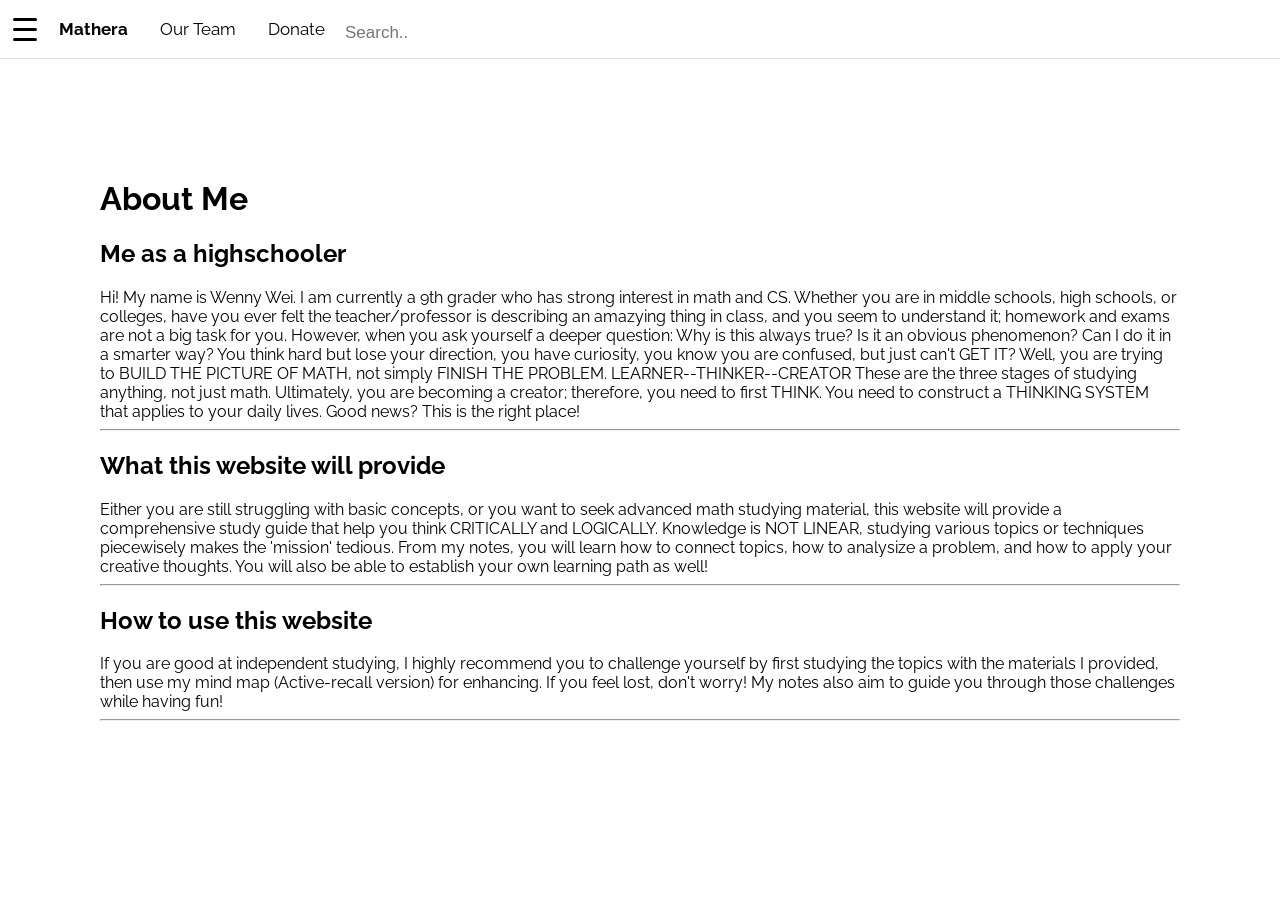
==== about.html @ 572a02be "first commit" ====
<!DOCTYPE html>
<html>
<head>
    <meta charset="UTF-8">
    <meta name="viewport" content="width=device-width, initial-scale=1.0">
<!--This is the title of the tab-->
    <title>Mathera | About</title>
    <link rel="stylesheet" href="style.css">

    <link rel="preconnect" href="https://fonts.googleapis.com">
    <link rel="preconnect" href="https://fonts.gstatic.com" crossorigin>
    <link href="https://fonts.googleapis.com/css2?family=Raleway:ital,wght@0,100..900;1,100..900&display=swap" rel="stylesheet">

</head>

<body>

<!--Here is my navigation bar-->
<div class="topnav">
    <div class="navbar">
    <button class="menu-btn" id="menuBtn" aria-label="Open menu">
        <span></span>
        <span></span>
        <span></span>
    </button>

    <div class="pill-nav">
        <a href="index.html" class="logo"> Mathera</a>
        <a href="team.html">Our Team</a>
        <a href="donate.html">Donate</a>
    </div>

    <ul class="nav-links" id="navLinks">
        <a href="learner_dashboard/ld_home.html">Learner Dashboard</a>
        <a href="math_blog/mb_home.html">Math Blog</a>
        <a href="programs/p_home.html">Programs</a>
        <a href="about.html">About</a>
    </ul>

        <input type="text" placeholder="Search..">
    </div>
</div>


  <!--Here is where the text start-->
    
    <div class="container_text">

        <h1>About Me</h1>
        <h2>Me as a highschooler</h2>

            <p1 style="text-align:center;">
                Hi! My name is Wenny Wei. I am currently a 9th grader who has strong interest in math and CS. 
                Whether you are in middle schools, high schools, or colleges, have you ever felt the teacher/professor
                is describing an amazying thing in class, and you seem to understand it; homework and exams are not a 
                big task for you. However, when you ask yourself a deeper question: Why is this always true?
                Is it an obvious phenomenon? Can I do it in a smarter way? You think hard but lose your direction, 
                you have curiosity, you know you are confused, but just can't GET IT?
                Well, you are trying to BUILD THE PICTURE OF MATH, not simply FINISH THE PROBLEM. LEARNER--THINKER--CREATOR
                These are the three stages of studying anything, not just math. Ultimately, you are becoming a creator; 
                therefore, you need to first THINK. You need to construct a THINKING SYSTEM that applies to your daily lives. 
                Good news? This is the
                right place!
                
            </p1>
            <hr>

        <h2>What this website will provide</h2>
            <p2 style="text-align:center;">
                Either you are still struggling with basic concepts, or you want to seek advanced math studying material, 
                this website will provide a comprehensive study guide that help you think CRITICALLY and LOGICALLY. 
                Knowledge is NOT LINEAR, studying various topics or techniques piecewisely makes the 'mission' tedious. 
                From my notes, you will learn how to connect topics, how to analysize a problem, and how to apply your creative thoughts.
                You will also be able to establish your own learning path as well!
                
            </p2>
            <hr>

        <h2>How to use this website</h2>
            <p3 style="text-align:center;">
                If you are good at independent studying, I highly recommend you to challenge yourself by first studying the topics with
                the materials I provided, then use my mind map (Active-recall version) for enhancing. If you feel lost, don't worry! My 
                notes also aim to guide you through those challenges while having fun! 
            </p3>
            <hr>
    </div>

  <script src="script.js"></script>

</body>
</html>
---- style.css ----
/* ============================================ Home page 1 =========================================== */

/* hero */

.hero {
  display: flex;
  justify-content: space-between;
  align-items: center;
  padding: 60px;
}

.hero-text {
  font-family: 'Raleway', sans-serif;
  padding-left: 120px;
  width: 50%;
}

.hero-text h1 {
  font-size: 90px;
  margin: 0;
}

.hero-text h2 {
  font-size: 36px;
  margin: 10px 0;
}

.hero-text p {
  font-size: 18px;
}

.hero-image {
  width: 40%;
  padding-right: 90px;
}

.hero-image img {
  width: 100%;
  height: auto;
}

/* --------------------------------- here are the three shortcuts to diff page ---------------------------------------*/

.column {
  flex:33.3%;
  padding:5px;
  }
    
.row {
  display: flex;
  }

.shortcut {
  padding:60px 40px;
}
  

/* ======================================== end of home page 1 ============================================== */

/* ================================================= id home page =================================================== */

/* ------------------------------------------- course box -------------------------------------------------- */

.center-img {
  display: block;
  margin-left: auto;
  margin-right: auto;
}


.courses-section {
  padding: 60px 40px;
  text-align: center;
}

.courses-section h2 {
  font-size: 2rem;
  margin-bottom: 30px;
}

.course-grid {
  display: grid;
  grid-template-columns: repeat(auto-fit, minmax(260px, 1fr));
  gap: 25px;
  max-width: 1100px;
  margin: 0 auto;
}

.course-box {
  display: block;
  text-decoration: none;
  color: black;
  background: white;
  border-radius: 18px;
  overflow: hidden;
  box-shadow: 0 4px 14px rgba(0, 0, 0, 0.12);
  transition: transform 0.25s ease, box-shadow 0.25s ease;
}

.course-box:hover {
  transform: translateY(-6px);
  box-shadow: 0 10px 24px rgba(0, 0, 0, 0.18);
}

.course-box img {
  width: 100%;
  height: 180px;
  object-fit: cover;
  display: block;
}

.course-content {
  padding: 20px;
  text-align: left;
}

.course-content h3 {
  margin: 0 0 10px;
  font-size: 1.3rem;
}

.course-content p {
  margin: 0;
  font-size: 0.98rem;
  line-height: 1.5;
  color: #444;
}

/* ---------------------------------------------------------------------------------------------------------- */








/* ================================================= Global setup  ================================================*/
/* ----------------------------------------- font ----------------------------------------------- */
.raleway-uniquifier {
    font-family: "Raleway", sans-serif;
    font-optical-sizing: auto;
    font-weight: weight;
    font-style: normal;
    }

body {
  font-family: 'Raleway', sans-serif;
}

/* @font-face {
  font-family: 'MyCustomFont';
  src: url('fonts/MyCustomFont-Regular.ttf') format('truetype');
} */


/* ------------------------------------ common layout ----------------------------------------------*/

.container_text{
  padding: 100px;
}

/* ------------------------------------------- navbar -------------------------------------------- */

body {
      margin: 0; 
      font-family: 'Raleway', sans-serif;
      /*this is the dist btwn the icon to the top edge of the web*/
    } /* this is the font of the bars*/

    /* Top bar, the region that lies the hamburger icon */
    .logo{
    font-size: 22px;
    font-weight: bold;
    text-decoration: none;
    color: black;
    margin: 0;
    }

    .navbar {
      display: flex;
      align-items: center;
      padding: 5px 5px; 
        /*padding describes the position of the icon inside the navbar */
      background: rgb(255, 255, 255);
      border-bottom: 1px solid #ddd;
      position: relative;
    }

    .pill-nav a {
      display: inline-block;
      color: black;
      text-align: center;
      padding: 14px;
      text-decoration: none;
      font-size: 17px;
      border-radius: 5px;
    }

    .pill-nav a:hover {
      background-color: #ddd;
      color: black;
    }

    .pill-nav a.active {
      background-color: dodgerblue;
      color: white;
    }    

    /* Hamburger button */
    .menu-btn {
      width: 40px;
      height: 40px;
      border: none;
      background: none;
      cursor: pointer;

      display: flex;
      flex-direction: column;
      justify-content: center;
      align-items: center;

      gap: 7px;
      padding: 0; 
    }

    .menu-btn span {
      display: block;
      height: 3px; /*how 'thick' the lines are*/
      width: 24px;
      background: black;
      border-radius: 2px;
      } 

    .menu-btn:hover span {
      background: #1e88e5;
      }

    /* Hidden menu */
    .nav-links {
      display: none;
      flex-direction: column;
      background: white;
      position: absolute;
      top: 80px;    /* this is the location/position of the hidden menu*/
      left: 20px;
      width: 180px;
      border: 1px solid #ddd;
      box-shadow: 0 4px 10px rgba(0,0,0,0.1);
    }

    .nav-links a {
      padding: 12px 16px;
      text-decoration: none;
      color: black;
      border-bottom: 1px solid #eee;
    }

    .nav-links a:hover {
      background: #f5f5f5;
    }

    .nav-links.show {
      display: flex;
    }
    
    .topnav input[type=text] {
      float: right;
      padding: 6px;
      border: none;
      margin-top: 8px;
      margin-right: 16px;
      font-size: 17px;
    }
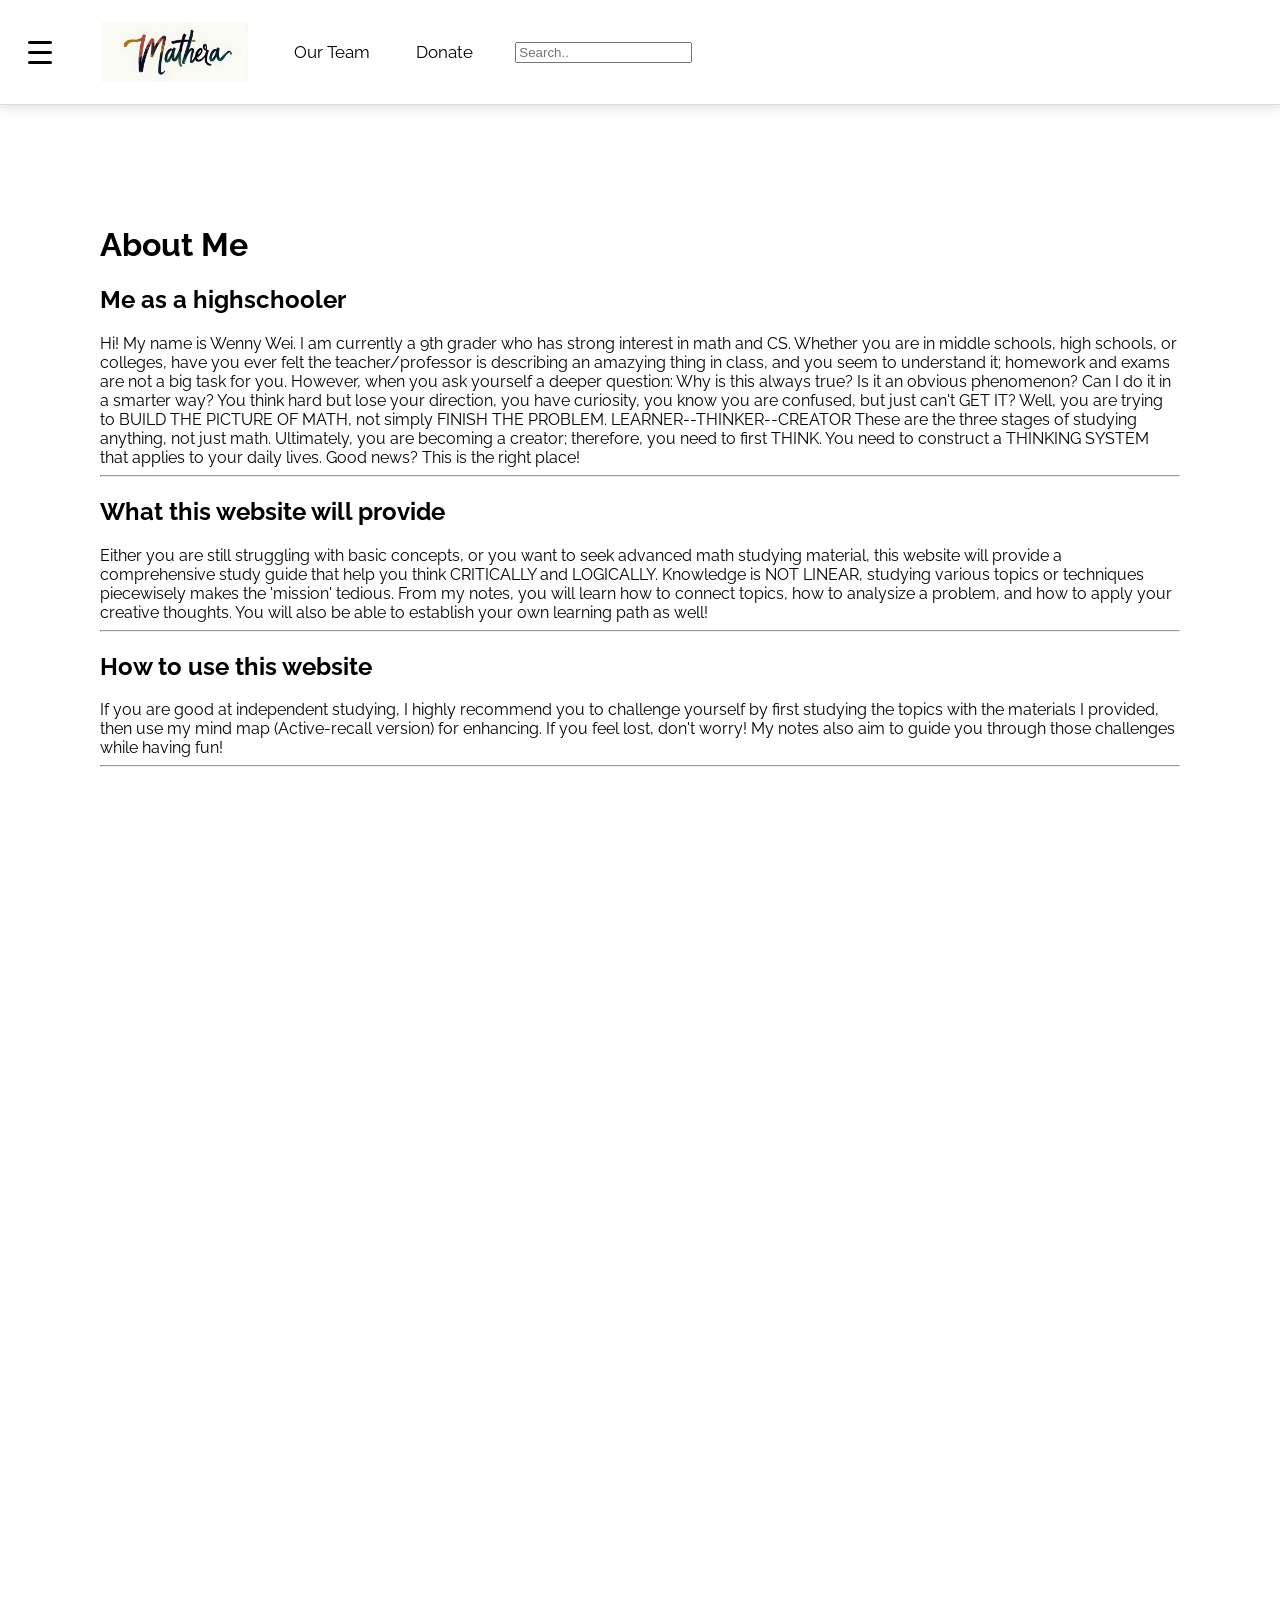
==== commit 974fba3a: "update global navbar" ====
--- a/about.html
+++ b/about.html
@@ -10,36 +10,39 @@
     <link rel="preconnect" href="https://fonts.googleapis.com">
     <link rel="preconnect" href="https://fonts.gstatic.com" crossorigin>
     <link href="https://fonts.googleapis.com/css2?family=Raleway:ital,wght@0,100..900;1,100..900&display=swap" rel="stylesheet">
+    <link href="images/mathera_favicon.png" rel="icon" type="image/png">
 
 </head>
 
 <body>
 
 <!--Here is my navigation bar-->
-<div class="topnav">
+
     <div class="navbar">
-    <button class="menu-btn" id="menuBtn" aria-label="Open menu">
-        <span></span>
-        <span></span>
-        <span></span>
-    </button>
+        <button class="menu-btn" id="menuBtn" aria-label="Open menu">
+            <span></span>
+            <span></span>
+            <span></span>
+        </button>
 
-    <div class="pill-nav">
-        <a href="index.html" class="logo"> Mathera</a>
-        <a href="team.html">Our Team</a>
-        <a href="donate.html">Donate</a>
+        <div class="pill-nav">
+            <a href="index.html" class="logo"> 
+                <img src="images/mathera_logo.png" alt="Mathera Logo">
+            </a>
+            <a href="team.html">Our Team</a>
+            <a href="donate.html">Donate</a>
+        </div>
+
+        <ul class="nav-links" id="navLinks">
+            <a href="learner_dashboard/ld_home.html">Learner Dashboard</a>
+            <a href="math_blog/mb_home.html">Math Blog</a>
+            <a href="programs/p_home.html">Programs</a>
+            <a href="about.html">About</a>
+        </ul>
+
+            <input type="text" placeholder="Search..">
     </div>
 
-    <ul class="nav-links" id="navLinks">
-        <a href="learner_dashboard/ld_home.html">Learner Dashboard</a>
-        <a href="math_blog/mb_home.html">Math Blog</a>
-        <a href="programs/p_home.html">Programs</a>
-        <a href="about.html">About</a>
-    </ul>
-
-        <input type="text" placeholder="Search..">
-    </div>
-</div>
 
 
   <!--Here is where the text start-->
--- a/style.css
+++ b/style.css
@@ -1,43 +1,365 @@
+/* ================================================= Global setup  ================================================*/
+/* ----------------------------------------- font ----------------------------------------------- */
+.raleway-uniquifier {
+    font-family: "Raleway", sans-serif;
+    font-optical-sizing: auto;
+    font-weight: weight;
+    font-style: normal;
+    }
+
+body {
+  font-family: 'Raleway', sans-serif;
+}
+/* --------------------------------------------- logo -------------------------------------- */
+
+.logo img {
+  height: 50px;   /* adjust this */
+  width: auto;
+  display: block;
+}
+/* ------------------------------------ common layout ----------------------------------------------*/
+
+.container_text{
+  padding: 100px;
+}
+
+/* ------------------------------------------- navbar -------------------------------------------- */
+
+body {
+      margin: 0; 
+      font-family: 'Raleway', sans-serif;
+      height: 2000px;
+      /*this is the dist btwn the icon to the top edge of the web*/
+    } /* this is the font of the bars*/
+
+    /* Top bar, the region that lies the hamburger icon */
+    
+
+    .navbar {
+      position: sticky;
+      top: 0;
+      display: flex;
+      align-items: center;
+      gap: 24px;
+      padding: 10px 20px;
+      background: white;
+      border-bottom: 1px solid #ddd;
+      z-index: 1000;
+      box-shadow: 0 2px 12px rgba(0, 0, 0, 0.15);
+    }
+
+    .logo {
+      display: flex;
+      align-items: center;
+      text-decoration: none;
+    }
+
+    .logo img {
+      height: 60px;
+      width: auto;
+      display: block;
+    }
+
+    .pill-nav {
+      display: flex;
+      align-items: center;
+      gap: 10px;
+    }
+
+    .pill-nav a {
+      display: inline-flex;
+      align-items: center;
+      justify-content: center;
+      color: black;
+      text-align: center;
+      padding: 12px 18px;
+      text-decoration: none;
+      font-size: 17px;
+      border-radius: 999px;
+    }
+
+    .pill-nav a:hover {
+      background-color: #ddd;
+      color: black;
+    }
+
+    .menu-btn {
+      width: 40px;
+      height: 40px;
+      border: none;
+      background: none;
+      cursor: pointer;
+      display: flex;
+      flex-direction: column;
+      justify-content: center;
+      align-items: center;
+      gap: 7px;
+      padding: 0;
+      flex-shrink: 0;
+    }
+
+    .menu-btn span {
+      display: block;
+      height: 3px;
+      width: 24px;
+      background: black;
+      border-radius: 2px;
+    }
+
+    .menu-btn:hover span {
+      background: #1e88e5;
+    }
+
+    .nav-links {
+      display: none;
+      flex-direction: column;
+      background: white;
+      position: absolute;
+      top: 80px;
+      left: 20px;
+      width: 180px;
+      border: 1px solid #ddd;
+      box-shadow: 0 4px 10px rgba(0,0,0,0.1);
+    }
+
+    .nav-links a {
+      padding: 12px 16px;
+      text-decoration: none;
+      color: black;
+      border-bottom: 1px solid #eee;
+    }
+
+    .nav-links a:hover {
+      background: #f5f5f5;
+    }
+
+    .nav-links.show {
+      display: flex;
+    }
+
+    .search-box {
+      margin-left: auto;
+      display: flex;
+      align-items: center;
+    }
+
+    .search-box input[type="text"] {
+      padding: 8px 14px;
+      border: none;
+      outline: none;
+      font-size: 17px;
+      background: transparent;
+    }
+
 /* ============================================ Home page 1 =========================================== */
 
-/* hero */
+/* hero part! */
+
+/* ------------ Animation -----------------*/
+
+.hero-title,
+.hero-subtitle,
+.hero-text-p,
+.hero-image {
+  opacity: 0;
+  transform: translateY(30px);
+  animation: fadeUp 1s ease forwards;
+}
+
+.hero-subtitle {
+  animation-delay: 0.35s;
+}
+
+.hero-text-p{
+  animation-delay: 0.5s;
+}
+
+@keyframes fadeUp {
+  to {
+    opacity: 1;
+    transform: translateY(0);
+  }
+}
+/* ------------------------ */
 
 .hero {
+  min-height: 100vh;
   display: flex;
+  align-items: center;
+  padding: 40px 8%;
+  background: linear-gradient(135deg, rgba(219,234,254,0.95), rgba(96,165,250,0.9));
+  position: relative;
+}
+
+.hero-content {
+  width: 100%;
+  max-width: 1200px;
+  margin: 0 auto;
+  display: flex;
+  align-items: center;
   justify-content: space-between;
-  align-items: center;
-  padding: 60px;
+  gap: 60px;
+  position: relative;
+  z-index: 1;
 }
 
 .hero-text {
   font-family: 'Raleway', sans-serif;
   padding-left: 120px;
   width: 50%;
-}
-
-.hero-text h1 {
-  font-size: 90px;
-  margin: 0;
-}
-
-.hero-text h2 {
-  font-size: 36px;
-  margin: 10px 0;
+  flex: 1;
+}
+
+.hero-title {
+  font-size: 3.2rem;
+  line-height: 1.15;
+  font-weight: 800;
+  color: #0f172a;
+  margin-bottom: 20px;
+  max-width: 600px;
+}
+
+.hero-subtitle {
+  font-size: 1.3rem;
+  line-height: 1.8;
+  color: #1e3a8a;
+  max-width: 560px;
+  margin-bottom: 30px;
 }
 
 .hero-text p {
   font-size: 18px;
 }
 
+
 .hero-image {
-  width: 40%;
-  padding-right: 90px;
+  flex: 1;
+  display: flex;
+  justify-content: center;
 }
 
 .hero-image img {
   width: 100%;
+  max-width: 430px;
   height: auto;
-}
+  display: block;
+}
+.hero-wave {
+  position: absolute;
+  bottom: 0;
+  left: 0;
+  width: 100%;
+  line-height: 0;
+}
+
+.hero-wave svg {
+  display: block;
+  width: 100%;
+  height: 120px;
+}
+
+.hero-wave path {
+  fill: white; /* same as page 2 background */
+}
+/* ----------------------------------- intro img slide show ---------------------------------------------*/
+
+* {box-sizing: border-box}
+body {
+  margin:0
+}
+
+.mySlides img {
+  display: block;
+  margin: auto;
+  max-width: 800px;
+  object-fit: cover;
+}
+/* Slideshow container */
+.slideshow-container {
+  max-width: 1000px;
+  position: relative;
+  margin: auto;
+}
+
+/* Next & previous buttons */
+.prev, .next {
+  cursor: pointer;
+  position: absolute;
+  top: 50%;
+  width: auto;
+  padding: 16px;
+  margin-top: -22px;
+  color: rgb(125, 186, 255);
+  font-weight: bold;
+  font-size: 18px;
+  transition: 0.6s ease;
+  border-radius: 0 5px 5px 0;
+  user-select: none;
+}
+
+/* Position the "next button" to the right */
+.next {
+  right: 0;
+  border-radius: 3px 0 0 3px;
+}
+
+/* On hover, add a black background color with a little bit see-through */
+.prev:hover, .next:hover {
+  background-color: rgba(159, 159, 159, 0.8);
+}
+
+/* Caption text */
+.text {
+  color: #f2f2f2;
+  font-size: 15px;
+  padding: 8px 12px;
+  position: absolute;
+  bottom: 8px;
+  width: 100%;
+  text-align: center;
+}
+
+/* Number text (1/3 etc) */
+.numbertext {
+  color: #f2f2f2;
+  font-size: 12px;
+  padding: 8px 12px;
+  position: absolute;
+  top: 0;
+}
+
+/* The dots/bullets/indicators */
+.dot {
+  cursor: pointer;
+  height: 15px;
+  width: 15px;
+  margin: 0 2px;
+  background-color: #bbb;
+  border-radius: 50%;
+  display: inline-block;
+  transition: background-color 0.6s ease;
+}
+
+.active, .dot:hover {
+  background-color: #717171;
+}
+
+/* Fading animation */
+.fade {
+  animation-name: fade;
+  animation-duration: 1.5s;
+}
+
+@keyframes fade {
+  from {opacity: .4} 
+  to {opacity: 1}
+}
+
+/* On smaller screens, decrease text size */
+@media only screen and (max-width: 300px) {
+  .prev, .next,.text {font-size: 11px}
+}
+
 
 /* --------------------------------- here are the three shortcuts to diff page ---------------------------------------*/
 
@@ -135,143 +457,3 @@
 
 
 
-/* ================================================= Global setup  ================================================*/
-/* ----------------------------------------- font ----------------------------------------------- */
-.raleway-uniquifier {
-    font-family: "Raleway", sans-serif;
-    font-optical-sizing: auto;
-    font-weight: weight;
-    font-style: normal;
-    }
-
-body {
-  font-family: 'Raleway', sans-serif;
-}
-
-/* @font-face {
-  font-family: 'MyCustomFont';
-  src: url('fonts/MyCustomFont-Regular.ttf') format('truetype');
-} */
-
-
-/* ------------------------------------ common layout ----------------------------------------------*/
-
-.container_text{
-  padding: 100px;
-}
-
-/* ------------------------------------------- navbar -------------------------------------------- */
-
-body {
-      margin: 0; 
-      font-family: 'Raleway', sans-serif;
-      /*this is the dist btwn the icon to the top edge of the web*/
-    } /* this is the font of the bars*/
-
-    /* Top bar, the region that lies the hamburger icon */
-    .logo{
-    font-size: 22px;
-    font-weight: bold;
-    text-decoration: none;
-    color: black;
-    margin: 0;
-    }
-
-    .navbar {
-      display: flex;
-      align-items: center;
-      padding: 5px 5px; 
-        /*padding describes the position of the icon inside the navbar */
-      background: rgb(255, 255, 255);
-      border-bottom: 1px solid #ddd;
-      position: relative;
-    }
-
-    .pill-nav a {
-      display: inline-block;
-      color: black;
-      text-align: center;
-      padding: 14px;
-      text-decoration: none;
-      font-size: 17px;
-      border-radius: 5px;
-    }
-
-    .pill-nav a:hover {
-      background-color: #ddd;
-      color: black;
-    }
-
-    .pill-nav a.active {
-      background-color: dodgerblue;
-      color: white;
-    }    
-
-    /* Hamburger button */
-    .menu-btn {
-      width: 40px;
-      height: 40px;
-      border: none;
-      background: none;
-      cursor: pointer;
-
-      display: flex;
-      flex-direction: column;
-      justify-content: center;
-      align-items: center;
-
-      gap: 7px;
-      padding: 0; 
-    }
-
-    .menu-btn span {
-      display: block;
-      height: 3px; /*how 'thick' the lines are*/
-      width: 24px;
-      background: black;
-      border-radius: 2px;
-      } 
-
-    .menu-btn:hover span {
-      background: #1e88e5;
-      }
-
-    /* Hidden menu */
-    .nav-links {
-      display: none;
-      flex-direction: column;
-      background: white;
-      position: absolute;
-      top: 80px;    /* this is the location/position of the hidden menu*/
-      left: 20px;
-      width: 180px;
-      border: 1px solid #ddd;
-      box-shadow: 0 4px 10px rgba(0,0,0,0.1);
-    }
-
-    .nav-links a {
-      padding: 12px 16px;
-      text-decoration: none;
-      color: black;
-      border-bottom: 1px solid #eee;
-    }
-
-    .nav-links a:hover {
-      background: #f5f5f5;
-    }
-
-    .nav-links.show {
-      display: flex;
-    }
-    
-    .topnav input[type=text] {
-      float: right;
-      padding: 6px;
-      border: none;
-      margin-top: 8px;
-      margin-right: 16px;
-      font-size: 17px;
-    }
-
-
-    
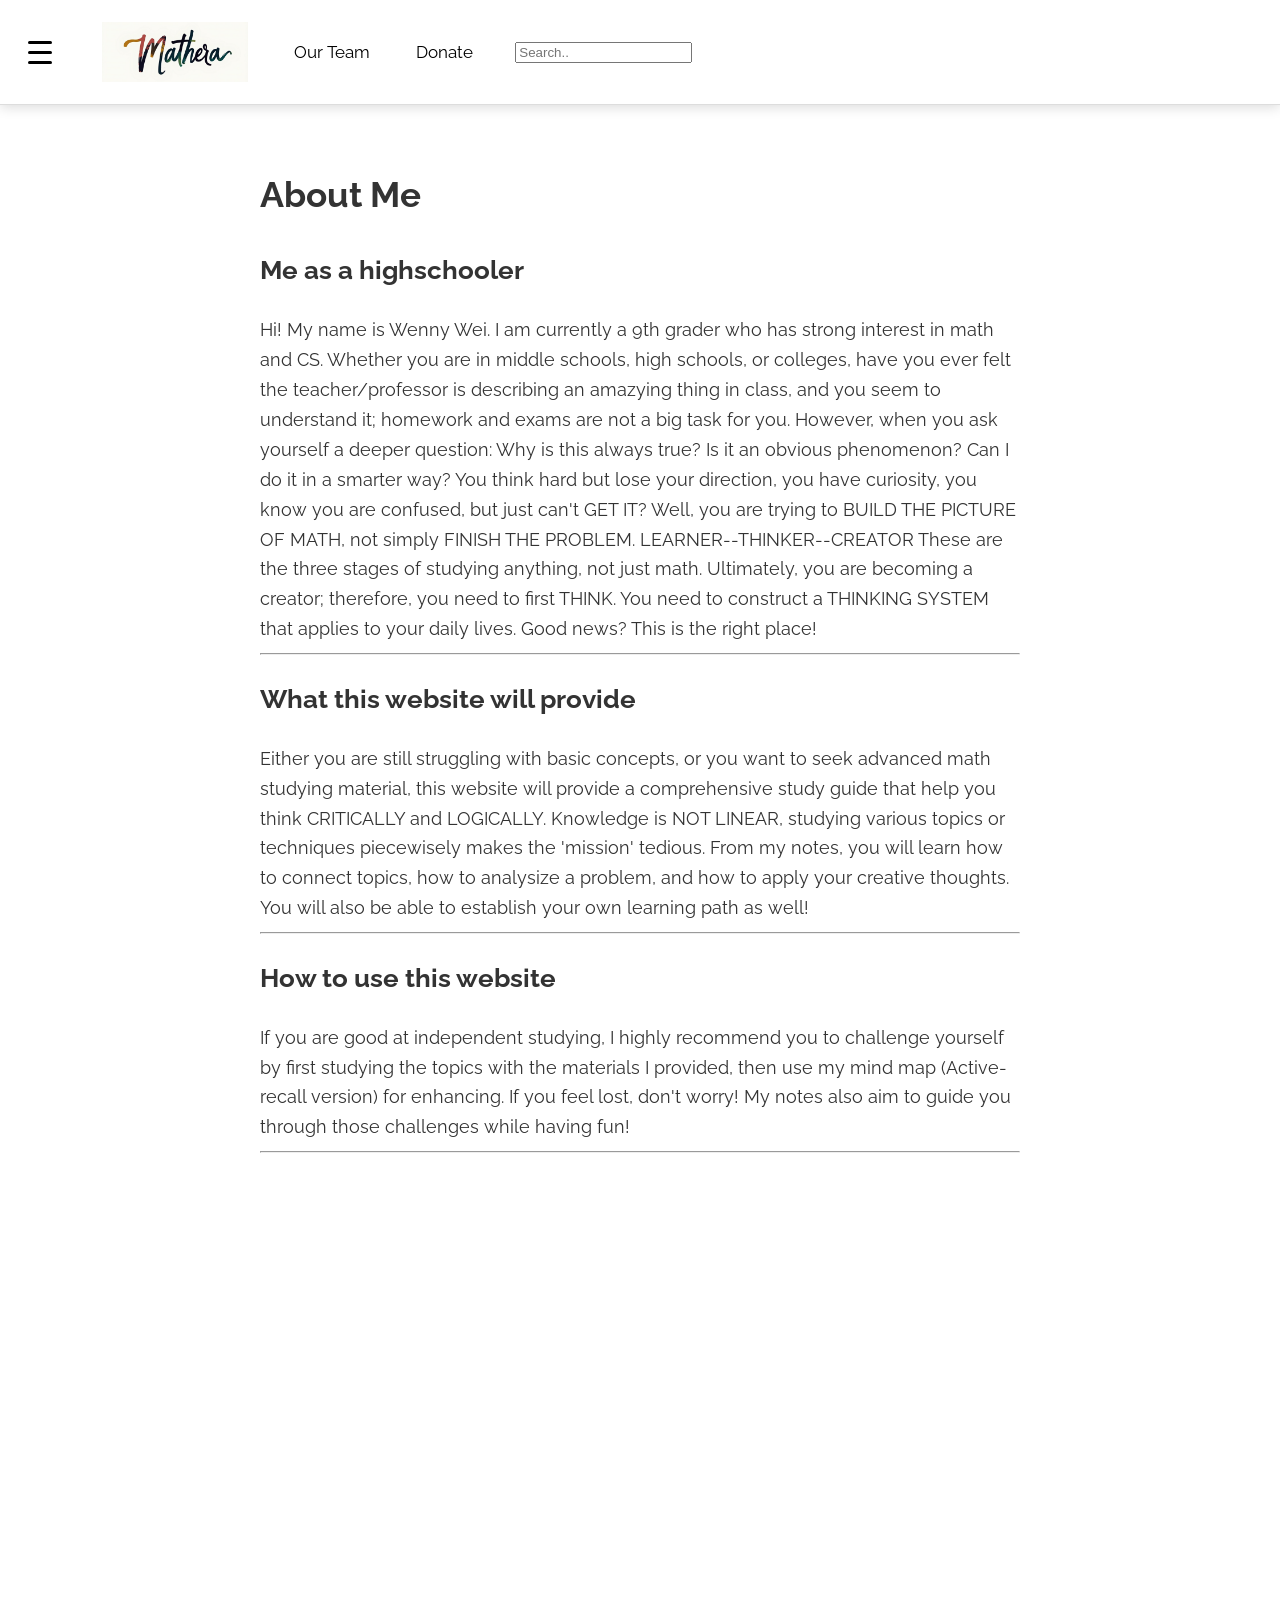
==== commit 8c88ed91: "context" ====
--- a/about.html
+++ b/about.html
@@ -47,7 +47,7 @@
 
   <!--Here is where the text start-->
     
-    <div class="container_text">
+    <div class="text-container">
 
         <h1>About Me</h1>
         <h2>Me as a highschooler</h2>
--- a/style.css
+++ b/style.css
@@ -19,8 +19,16 @@
 }
 /* ------------------------------------ common layout ----------------------------------------------*/
 
-.container_text{
-  padding: 100px;
+.text-container{
+  max-width: 800px;        /* controls width */
+  margin: 60px auto;       /* center + vertical spacing */
+  padding: 0 20px;         /* space on small screens */
+
+  font-size: 1.1rem;
+  line-height: 1.7;
+
+  color: #333;
+  text-align: left;
 }
 
 /* ------------------------------------------- navbar -------------------------------------------- */
@@ -262,118 +270,191 @@
   fill: white; /* same as page 2 background */
 }
 /* ----------------------------------- intro img slide show ---------------------------------------------*/
-
-* {box-sizing: border-box}
+/* below can be used to test space in between sections */
+/* * {
+  outline: 1px solid red;
+} */
+
+* {
+  box-sizing: border-box;
+}
+
 body {
-  margin:0
-}
-
-.mySlides img {
-  display: block;
-  margin: auto;
-  max-width: 800px;
+  margin: 0;
+}
+
+/* whole section: slideshow left, text right */
+.intro-section {
+  display: flex;
+  justify-content: space-between;
+  align-items: center;
+  gap: 60px;
+  padding: 80px;
+  background: white;
+  padding-bottom: 10px;
+}
+
+/* left side */
+.intro-left {
+  flex: 1;
+  display: flex;
+  justify-content: center;
+}
+
+/* right side */
+.intro-right {
+  flex: 1;
+  max-width: 420px;
+}
+
+.intro-right h2 {
+  font-size: 2rem;
+  margin-bottom: 20px;
+}
+
+.intro-right p {
+  font-size: 1rem;
+  line-height: 1.7;
+  color: #444;
+  margin-bottom: 16px;
+}
+
+/* slideshow box */
+.slideshow-container {
+  width: 100%;
+  max-width: 500px;
+  position: relative;
+}
+
+/* each slide */
+.slide {
+  display: none;
+  width: 100%;
+}
+
+/* image */
+.slide img {
+  width: 100%;
+  height: 320px;
   object-fit: cover;
-}
-/* Slideshow container */
-.slideshow-container {
-  max-width: 1000px;
-  position: relative;
-  margin: auto;
-}
-
-/* Next & previous buttons */
-.prev, .next {
-  cursor: pointer;
-  position: absolute;
-  top: 50%;
-  width: auto;
-  padding: 16px;
-  margin-top: -22px;
-  color: rgb(125, 186, 255);
-  font-weight: bold;
-  font-size: 18px;
-  transition: 0.6s ease;
-  border-radius: 0 5px 5px 0;
-  user-select: none;
-}
-
-/* Position the "next button" to the right */
-.next {
-  right: 0;
-  border-radius: 3px 0 0 3px;
-}
-
-/* On hover, add a black background color with a little bit see-through */
-.prev:hover, .next:hover {
-  background-color: rgba(159, 159, 159, 0.8);
-}
-
-/* Caption text */
-.text {
-  color: #f2f2f2;
-  font-size: 15px;
-  padding: 8px 12px;
-  position: absolute;
-  bottom: 8px;
-  width: 100%;
+  border-radius: 20px;
+  display: block;
+}
+
+/* caption under image */
+.caption {
   text-align: center;
-}
-
-/* Number text (1/3 etc) */
-.numbertext {
-  color: #f2f2f2;
-  font-size: 12px;
-  padding: 8px 12px;
-  position: absolute;
-  top: 0;
-}
-
-/* The dots/bullets/indicators */
+  margin-top: 14px;
+  font-size: 1rem;
+  color: #333;
+}
+
+/* dots area */
+.dots-container {
+  text-align: center;
+  margin-top: 18px;
+}
+
 .dot {
   cursor: pointer;
-  height: 15px;
-  width: 15px;
-  margin: 0 2px;
-  background-color: #bbb;
+  height: 12px;
+  width: 12px;
+  margin: 0 6px;
+  background-color: #c7c7c7;
   border-radius: 50%;
   display: inline-block;
-  transition: background-color 0.6s ease;
-}
-
-.active, .dot:hover {
-  background-color: #717171;
-}
-
-/* Fading animation */
+  transition: background-color 0.3s ease;
+}
+
+.dot.active {
+  background-color: #555;
+}
+
+/* fade effect */
 .fade {
-  animation-name: fade;
-  animation-duration: 1.5s;
-}
-
-@keyframes fade {
-  from {opacity: .4} 
-  to {opacity: 1}
-}
-
-/* On smaller screens, decrease text size */
-@media only screen and (max-width: 300px) {
-  .prev, .next,.text {font-size: 11px}
+  animation: fadeEffect 1.2s ease;
+}
+
+@keyframes fadeEffect {
+  from { opacity: 0.4; }
+  to { opacity: 1; }
+}
+
+/* mobile */
+@media (max-width: 900px) {
+  .intro-section {
+    flex-direction: column;
+    padding: 50px 24px;
+    gap: 40px;
+  }
+
+  .intro-right {
+    max-width: 100%;
+    text-align: center;
+  }
+
+  .slide img {
+    height: 260px;
+  }
+}
+
+/* --------------------------------- hero slogan ------------------------------------- */
+.quote-box {
+  position: relative;
+  padding: 90px 110px;
+  font-size: 1.2rem;
+  margin: 80px auto;
+  color: #333333;
+  max-width: 900px;
+  padding-top: 0;
+  padding-bottom: 0;
+}
+
+.quote-box::before,
+.quote-box::after {
+  position: absolute;
+  font-size: 120px;
+  color: rgba(0, 0, 0, 1);
+  font-family: Georgia, serif;
+}
+
+.quote-box::before {
+  content: "“";
+  top: 0;
+  left: 30px;
+}
+
+.quote-box::after {
+  content: "”";
+  bottom: 0;
+  right: 30px;
+}
+
+.quote-box p {
+  margin: 0;
+  text-align: center;
+  font-style: italic;
+  font-size: 1.8rem;
+  color: #444;
 }
 
 
 /* --------------------------------- here are the three shortcuts to diff page ---------------------------------------*/
 
 .column {
-  flex:33.3%;
-  padding:5px;
-  }
+  flex:none;
+  text-align: center;
+}
     
 .row {
   display: flex;
+  justify-content: center;   /* ⭐ centers horizontally */
+  align-items: center;       /* optional: vertical alignment */
+  gap: 170px;
   }
 
 .shortcut {
-  padding:60px 40px;
+  padding:20px 40px;
 }
   
 
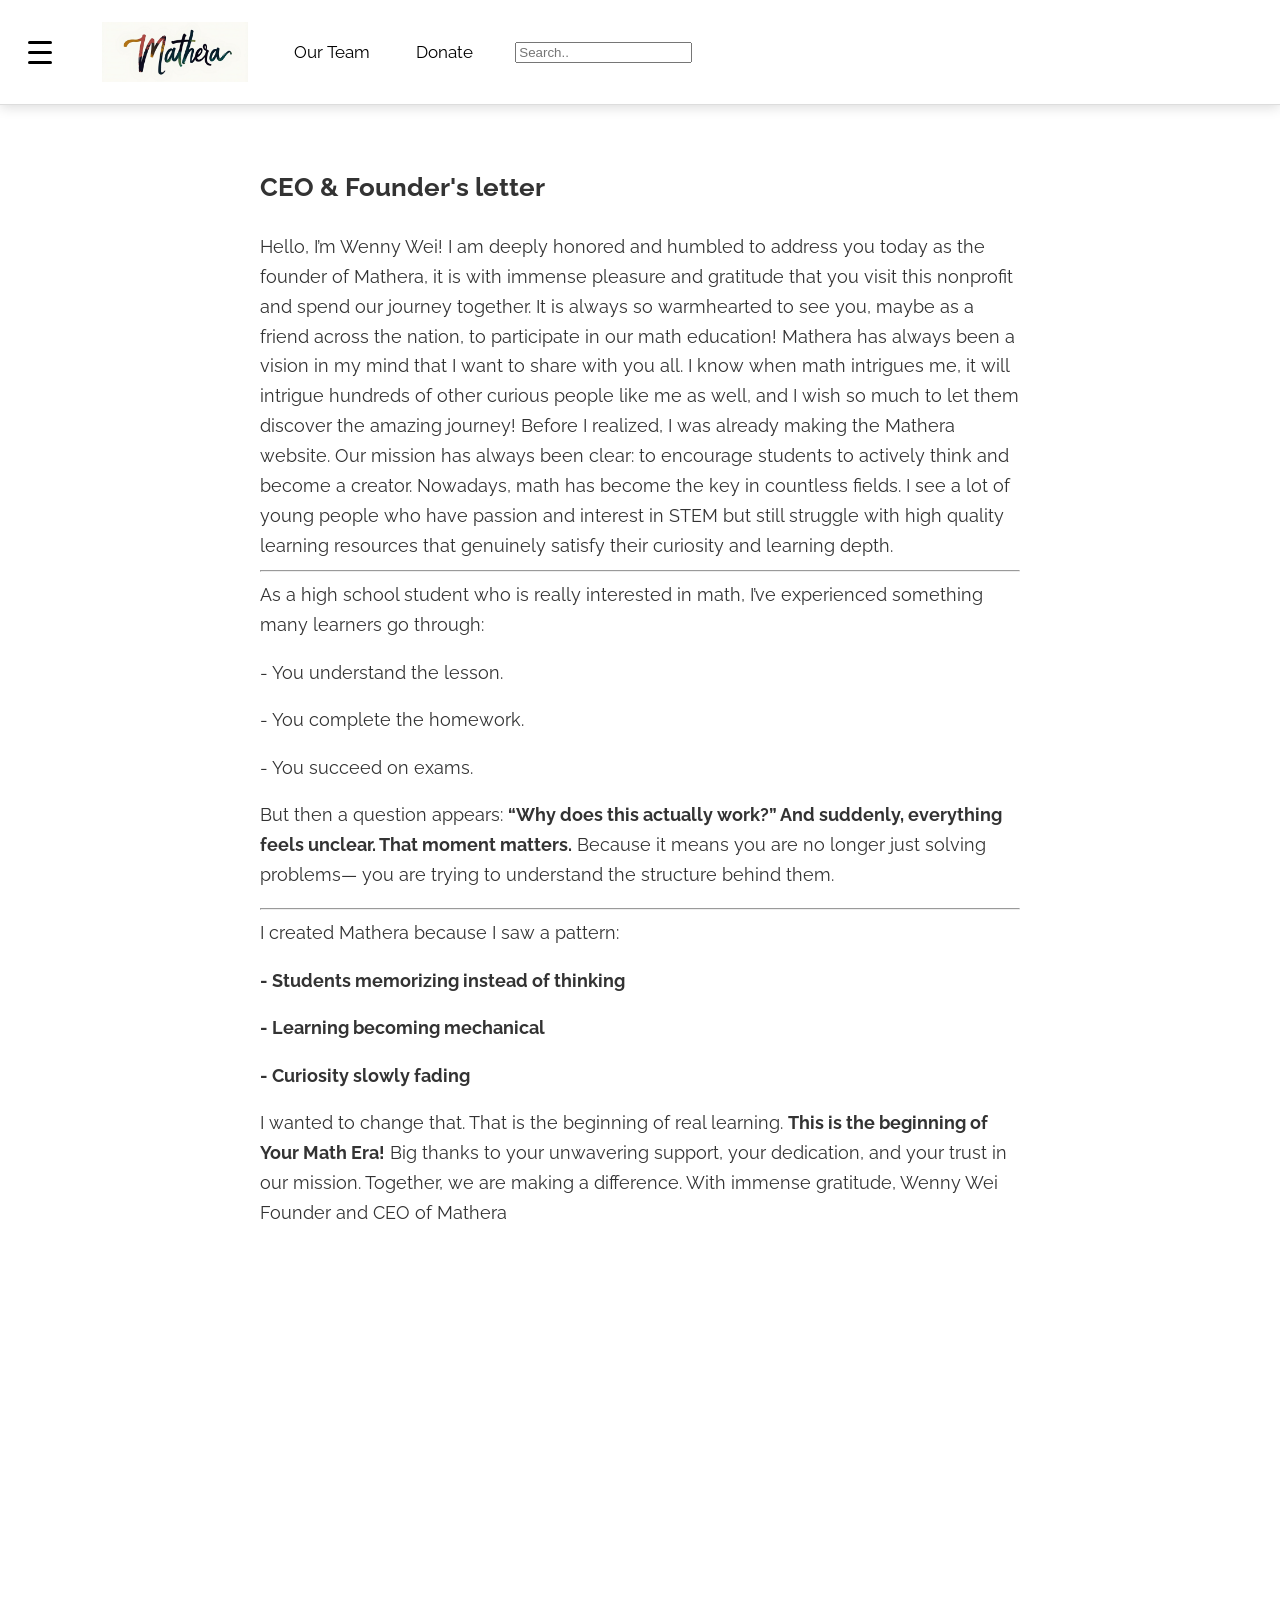
==== commit 84390c6b: "update content" ====
--- a/about.html
+++ b/about.html
@@ -49,43 +49,55 @@
     
     <div class="text-container">
 
-        <h1>About Me</h1>
-        <h2>Me as a highschooler</h2>
+        <h2>CEO & Founder's letter</h2>
 
-            <p1 style="text-align:center;">
-                Hi! My name is Wenny Wei. I am currently a 9th grader who has strong interest in math and CS. 
-                Whether you are in middle schools, high schools, or colleges, have you ever felt the teacher/professor
-                is describing an amazying thing in class, and you seem to understand it; homework and exams are not a 
-                big task for you. However, when you ask yourself a deeper question: Why is this always true?
-                Is it an obvious phenomenon? Can I do it in a smarter way? You think hard but lose your direction, 
-                you have curiosity, you know you are confused, but just can't GET IT?
-                Well, you are trying to BUILD THE PICTURE OF MATH, not simply FINISH THE PROBLEM. LEARNER--THINKER--CREATOR
-                These are the three stages of studying anything, not just math. Ultimately, you are becoming a creator; 
-                therefore, you need to first THINK. You need to construct a THINKING SYSTEM that applies to your daily lives. 
-                Good news? This is the
-                right place!
-                
-            </p1>
-            <hr>
-
-        <h2>What this website will provide</h2>
-            <p2 style="text-align:center;">
-                Either you are still struggling with basic concepts, or you want to seek advanced math studying material, 
-                this website will provide a comprehensive study guide that help you think CRITICALLY and LOGICALLY. 
-                Knowledge is NOT LINEAR, studying various topics or techniques piecewisely makes the 'mission' tedious. 
-                From my notes, you will learn how to connect topics, how to analysize a problem, and how to apply your creative thoughts.
-                You will also be able to establish your own learning path as well!
-                
-            </p2>
-            <hr>
-
-        <h2>How to use this website</h2>
-            <p3 style="text-align:center;">
-                If you are good at independent studying, I highly recommend you to challenge yourself by first studying the topics with
-                the materials I provided, then use my mind map (Active-recall version) for enhancing. If you feel lost, don't worry! My 
-                notes also aim to guide you through those challenges while having fun! 
-            </p3>
-            <hr>
+        <p1 style="text-align:center;">
+        Hello, I’m Wenny Wei!
+        I am deeply honored and humbled to address you today as the founder of Mathera, 
+        it is with immense pleasure and gratitude that you visit this nonprofit and spend 
+        our journey together. It is always so warmhearted to see you, maybe as a friend 
+        across the nation, to participate in our math education! 
+        Mathera has always been a vision in my mind that I want to share with you all. 
+        I know when math intrigues me, it will intrigue hundreds of other curious people like 
+        me as well, and I wish so much to let them discover the amazing journey! Before I realized, 
+        I was already making the Mathera website. Our mission has always been clear: to encourage 
+        students to actively think and become a creator. Nowadays, math has become the key in countless 
+        fields. I see a lot of young people who have passion and interest in STEM but still struggle 
+        with high quality learning resources that genuinely satisfy their curiosity and learning depth. 
+        </p1>
+        <hr>
+        <p2>
+        As a high school student who is really interested in math, I’ve experienced something many learners 
+        go through: 
+        </p2>
+        <p>     - You understand the lesson.</p\n>
+        <p>     - You complete the homework.</p\n>
+        <p>     - You succeed on exams.</p\n>
+        <p>But then a question appears:
+        <strong>“Why does this actually work?”
+        And suddenly, everything feels unclear.
+        That moment matters.</strong>
+        Because it means you are no longer just solving problems—
+        you are trying to understand the structure behind them.
+        </p>
+        <hr>
+        <p3>I created Mathera because I saw a pattern:</p3>
+        <strong>
+        <p>        - Students memorizing instead of thinking</p\n>
+        <p>        - Learning becoming mechanical</p\n>
+        <p>        - Curiosity slowly fading</p>
+        </strong>
+        <p> </p\n>
+        <p4>
+        I wanted to change that.
+        That is the beginning of real learning. <strong>This is the beginning of Your Math Era!</strong> 
+        Big thanks to your unwavering support, your dedication, and your trust in our mission. 
+        Together, we are making a difference.  </p4> 
+        <p5>
+                                                With immense gratitude,
+                                                Wenny Wei
+                                                Founder and CEO of Mathera
+        </p5>  
     </div>
 
   <script src="script.js"></script>
--- a/style.css
+++ b/style.css
@@ -283,47 +283,76 @@
   margin: 0;
 }
 
-/* whole section: slideshow left, text right */
-.intro-section {
+/* General 2-column section */
+.two-column-section {
   display: flex;
   justify-content: space-between;
-  align-items: center;
+  align-items: flex-start;   /* top-align both sides */
   gap: 60px;
   padding: 80px;
   background: white;
-  padding-bottom: 10px;
-}
-
-/* left side */
-.intro-left {
+}
+
+/* Shared column behavior */
+.column {
   flex: 1;
+  min-width: 0;
+}
+
+/* Left slideshow column */
+.slideshow-column {
+  flex: 1;
+  min-width: 0;
+}
+
+/* Right text column */
+.text-column {
+  flex:1;
+  min-width: 0;
+  max-width: 520px;
+  text-align: left;
+  margin: 0;
+}
+
+.text-column h1,
+.text-column h2,
+.text-column p {
+  text-align: left;
+}
+.text-column h1,
+.text-column h2 {
+  margin-top: 0;
+  margin-bottom: 20px;
+}
+
+.text-column p {
+  font-size: 1.1rem;
+  line-height: 1.8;
+  color: #444;
+  margin-top: 0;
+  margin-bottom: 16px;
+}
+
+/* Sample image column */
+.image-column {
+  flex: 1;
+  min-width: 0;
   display: flex;
   justify-content: center;
-}
-
-/* right side */
-.intro-right {
-  flex: 1;
-  max-width: 420px;
-}
-
-.intro-right h2 {
-  font-size: 2rem;
-  margin-bottom: 20px;
-}
-
-.intro-right p {
-  font-size: 1rem;
-  line-height: 1.7;
-  color: #444;
-  margin-bottom: 16px;
-}
-
-/* slideshow box */
+  align-items: flex-start;
+}
+
+.image-column img {
+  width: 100%;
+  max-width: 500px;
+  height: auto;
+  border-radius: 20px;
+  display: block;
+}
+
 .slideshow-container {
   width: 100%;
-  max-width: 500px;
-  position: relative;
+  max-width: 680px;
 }
 
 /* each slide */
@@ -345,7 +374,7 @@
 .caption {
   text-align: center;
   margin-top: 14px;
-  font-size: 1rem;
+  font-size: 1.1rem;
   color: #333;
 }
 
@@ -399,15 +428,33 @@
 }
 
 /* --------------------------------- hero slogan ------------------------------------- */
+.quote-box-bg {
+  position: absolute;
+  max-height: 250px;
+  background: linear-gradient(135deg, rgba(219,234,254,0.95), rgba(96,165,250,0.9));
+}
+/* above: wish to but not complete*/
+
 .quote-box {
-  position: relative;
-  padding: 90px 110px;
+  quotes: "“" "”";
+  position:relative;
   font-size: 1.2rem;
   margin: 80px auto;
   color: #333333;
-  max-width: 900px;
-  padding-top: 0;
-  padding-bottom: 0;
+  max-width: 800px;
+  padding: 40px 60px;
+}
+
+.quote-box::before {
+  content: open-quote;
+  top: -20px;
+  left: 10px;
+}
+
+.quote-box::after {
+  content: close-quote;
+  bottom: -20px;
+  right: 10px;
 }
 
 .quote-box::before,
@@ -415,19 +462,6 @@
   position: absolute;
   font-size: 120px;
   color: rgba(0, 0, 0, 1);
-  font-family: Georgia, serif;
-}
-
-.quote-box::before {
-  content: "“";
-  top: 0;
-  left: 30px;
-}
-
-.quote-box::after {
-  content: "”";
-  bottom: 0;
-  right: 30px;
 }
 
 .quote-box p {
@@ -438,6 +472,13 @@
   color: #444;
 }
 
+.quote-author {
+  margin-top: -10px;
+  text-align: right;
+  padding-right: 150px;
+  font-size: 1.5rem;
+  color: #333;
+}
 
 /* --------------------------------- here are the three shortcuts to diff page ---------------------------------------*/
 
@@ -461,6 +502,66 @@
 /* ======================================== end of home page 1 ============================================== */
 
 /* ================================================= id home page =================================================== */
+/* ---------------------------------- intro course selection menu -------------------------------- */
+.course-menu {
+  max-width: 800px;
+  margin: 80px auto;
+  padding: 0 40px;
+  background-color:#ffffff 
+}
+
+.course-menu h2 {
+  font-size: 3rem;
+  margin-bottom: 40px;
+  color: #111;
+}
+
+.course-menu-item {
+  display: flex;
+  justify-content: space-between;
+  align-items: center;
+  padding: 30px 0;
+  border-bottom: 2px solid #ddd;
+  text-decoration: none;
+  color: #111;
+  transition: all 0.3s ease;
+}
+
+.course-menu-item:hover {
+  transform: translateX(6px);
+}
+
+.menu-text h3 {
+  font-size: 2rem;
+  margin: 0 0 8px 0;
+}
+
+.menu-text p {
+  margin: 0;
+  font-size: 1rem;
+  color: #666;
+  line-height: 1.6;
+}
+
+.arrow {
+  font-size: 2rem;
+  color: #111;
+  transition: transform 0.3s ease;
+}
+
+.course-menu-item:hover .arrow {
+  transform: translateX(8px);
+}
+/* =========================================== college math page ======================================== */
+
+.ocw-disclaimer {
+  font-size: 0.9rem;
+  color: #666;
+  background: #f5f7fa;
+  padding: 12px 16px;
+  border-left: 4px solid #4a90e2;
+  border-radius: 8px;
+}
 
 /* ------------------------------------------- course box -------------------------------------------------- */
 
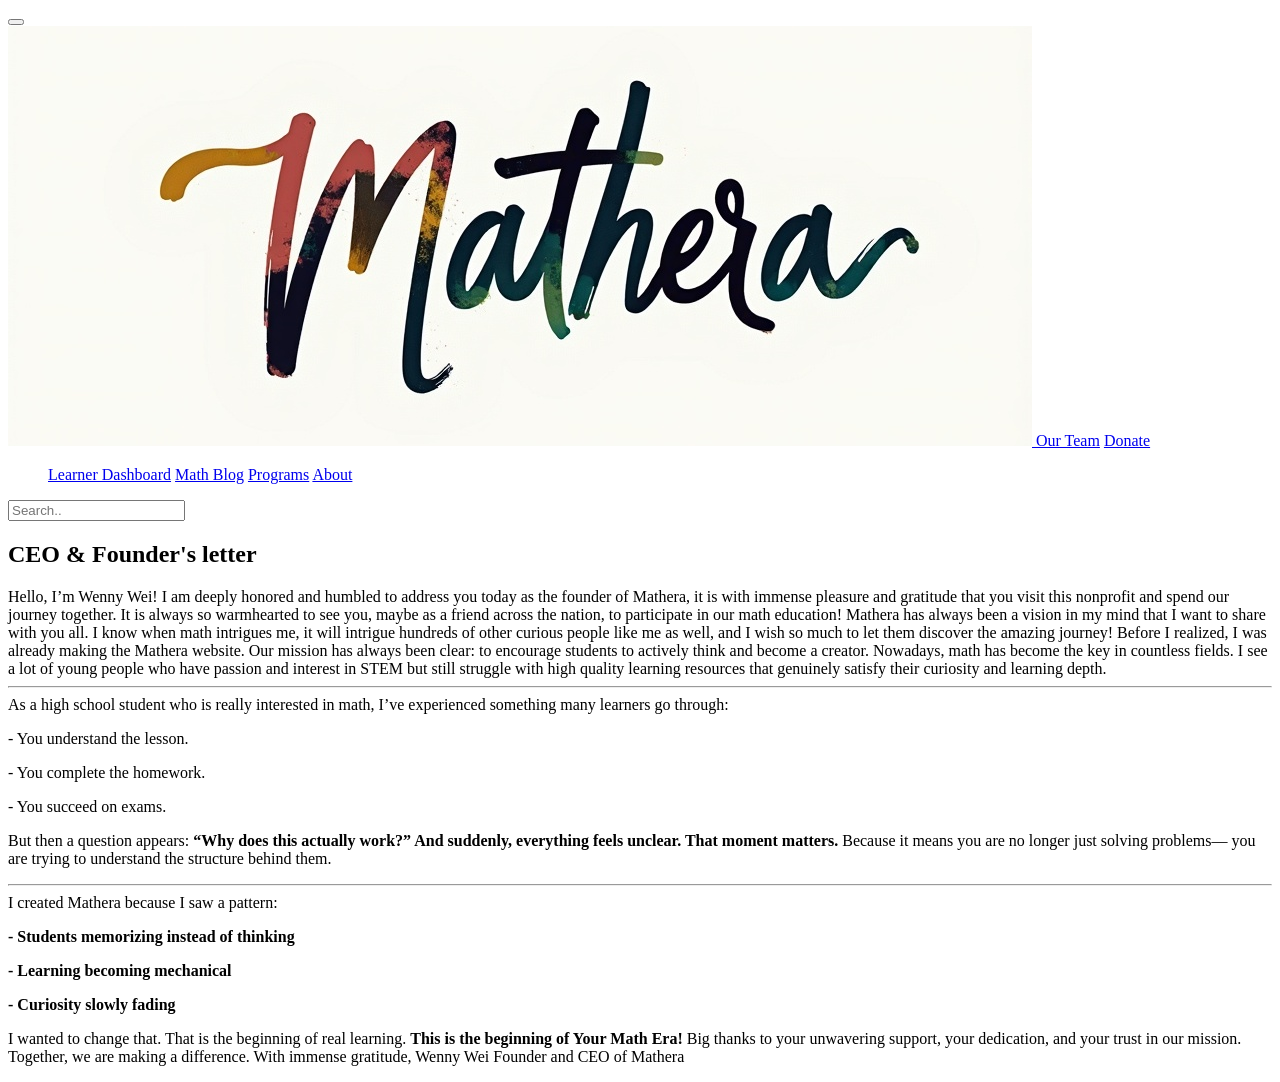
==== commit dfab163f: "change file architecture" ====
--- a/about.html
+++ b/about.html
@@ -5,7 +5,7 @@
     <meta name="viewport" content="width=device-width, initial-scale=1.0">
 <!--This is the title of the tab-->
     <title>Mathera | About</title>
-    <link rel="stylesheet" href="style.css">
+    <link rel="stylesheet" href="../yiw1720.github.io/css/style.css">
 
     <link rel="preconnect" href="https://fonts.googleapis.com">
     <link rel="preconnect" href="https://fonts.gstatic.com" crossorigin>
@@ -100,7 +100,7 @@
         </p5>  
     </div>
 
-  <script src="script.js"></script>
+  <script src="../yiw1720.github.io/js/script.js"></script>
 
 </body>
 </html>
